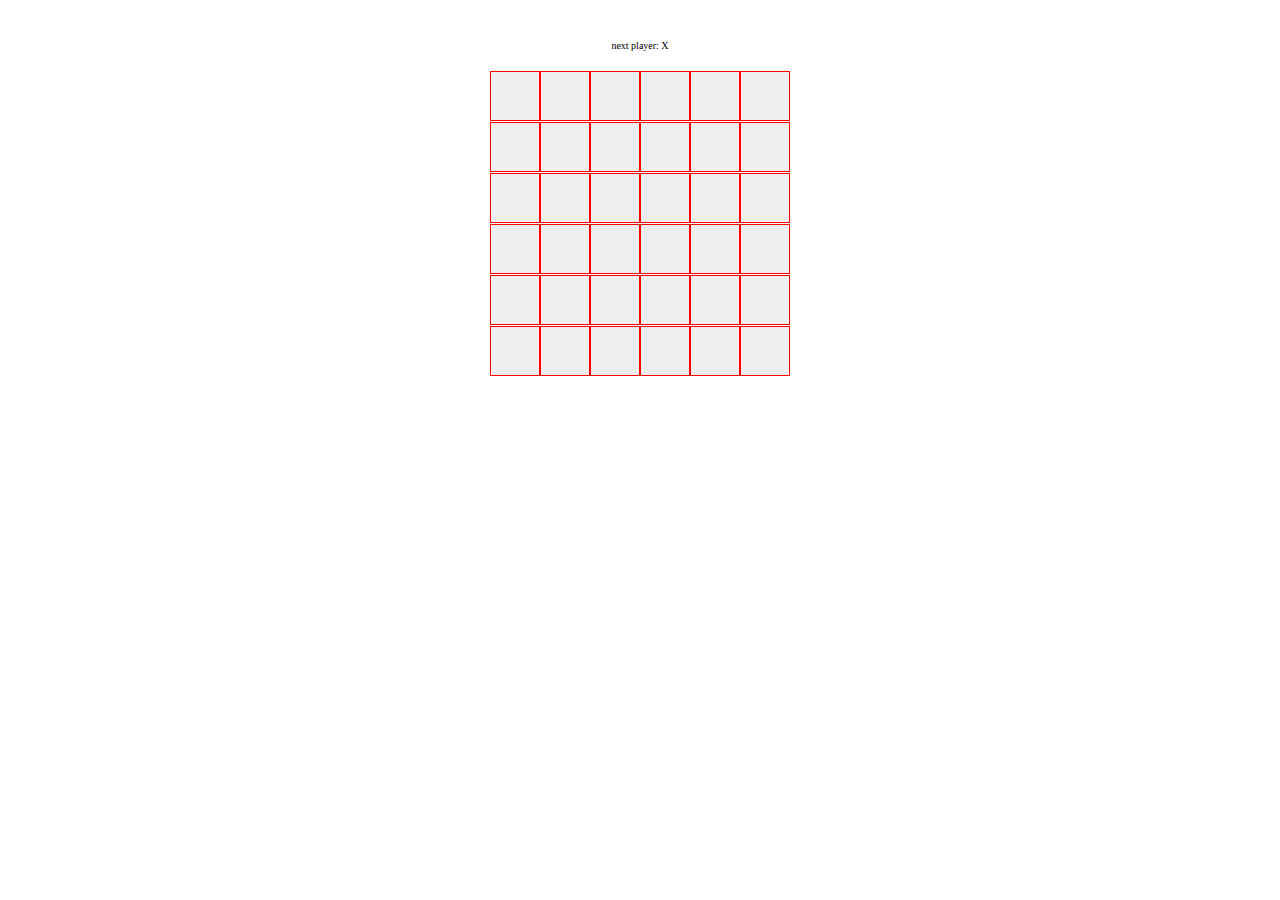
==== index.html @ ab4f506f "Updates" ====
<!doctype html><html lang="en"><head><meta charset="utf-8"/><link rel="icon" href="/favicon.ico"/><meta name="viewport" content="width=device-width,initial-scale=1"/><meta name="theme-color" content="#000000"/><meta name="description" content="Web site created using create-react-app"/><link rel="apple-touch-icon" href="/logo192.png"/><link rel="manifest" href="/manifest.json"/><title>React App</title><link href="/static/css/main.6d71dfde.chunk.css" rel="stylesheet"></head><body><noscript>You need to enable JavaScript to run this app.</noscript><div id="root"></div><script>!function(e){function t(t){for(var n,i,a=t[0],c=t[1],l=t[2],s=0,p=[];s<a.length;s++)i=a[s],Object.prototype.hasOwnProperty.call(o,i)&&o[i]&&p.push(o[i][0]),o[i]=0;for(n in c)Object.prototype.hasOwnProperty.call(c,n)&&(e[n]=c[n]);for(f&&f(t);p.length;)p.shift()();return u.push.apply(u,l||[]),r()}function r(){for(var e,t=0;t<u.length;t++){for(var r=u[t],n=!0,a=1;a<r.length;a++){var c=r[a];0!==o[c]&&(n=!1)}n&&(u.splice(t--,1),e=i(i.s=r[0]))}return e}var n={},o={1:0},u=[];function i(t){if(n[t])return n[t].exports;var r=n[t]={i:t,l:!1,exports:{}};return e[t].call(r.exports,r,r.exports,i),r.l=!0,r.exports}i.e=function(e){var t=[],r=o[e];if(0!==r)if(r)t.push(r[2]);else{var n=new Promise((function(t,n){r=o[e]=[t,n]}));t.push(r[2]=n);var u,a=document.createElement("script");a.charset="utf-8",a.timeout=120,i.nc&&a.setAttribute("nonce",i.nc),a.src=function(e){return i.p+"static/js/"+({}[e]||e)+"."+{3:"0ce5bb3b"}[e]+".chunk.js"}(e);var c=new Error;u=function(t){a.onerror=a.onload=null,clearTimeout(l);var r=o[e];if(0!==r){if(r){var n=t&&("load"===t.type?"missing":t.type),u=t&&t.target&&t.target.src;c.message="Loading chunk "+e+" failed.\n("+n+": "+u+")",c.name="ChunkLoadError",c.type=n,c.request=u,r[1](c)}o[e]=void 0}};var l=setTimeout((function(){u({type:"timeout",target:a})}),12e4);a.onerror=a.onload=u,document.head.appendChild(a)}return Promise.all(t)},i.m=e,i.c=n,i.d=function(e,t,r){i.o(e,t)||Object.defineProperty(e,t,{enumerable:!0,get:r})},i.r=function(e){"undefined"!=typeof Symbol&&Symbol.toStringTag&&Object.defineProperty(e,Symbol.toStringTag,{value:"Module"}),Object.defineProperty(e,"__esModule",{value:!0})},i.t=function(e,t){if(1&t&&(e=i(e)),8&t)return e;if(4&t&&"object"==typeof e&&e&&e.__esModule)return e;var r=Object.create(null);if(i.r(r),Object.defineProperty(r,"default",{enumerable:!0,value:e}),2&t&&"string"!=typeof e)for(var n in e)i.d(r,n,function(t){return e[t]}.bind(null,n));return r},i.n=function(e){var t=e&&e.__esModule?function(){return e.default}:function(){return e};return i.d(t,"a",t),t},i.o=function(e,t){return Object.prototype.hasOwnProperty.call(e,t)},i.p="/",i.oe=function(e){throw console.error(e),e};var a=this.webpackJsonptictactoe=this.webpackJsonptictactoe||[],c=a.push.bind(a);a.push=t,a=a.slice();for(var l=0;l<a.length;l++)t(a[l]);var f=c;r()}([])</script><script src="/static/js/2.72e69fd3.chunk.js"></script><script src="/static/js/main.f0c559cf.chunk.js"></script></body></html>
---- static/css/main.6d71dfde.chunk.css ----
*{padding:0;margin:0;font-size:10px;box-sizing:border-box}code{font-family:source-code-pro,Menlo,Monaco,Consolas,"Courier New",monospace}button{border:1px solid red;padding:0;width:50px;height:50px;margin:0;position:relative}.board{display:grid;grid-template-columns:repeat(6,auto);justify-content:center;margin-top:20px;padding:0;grid-row-gap:0;grid-column-gap:0}.status{text-align:center;margin-top:40px}.row>div{display:inline}button:hover{background-color:hsla(0,0%,100%,.4)}#test{position:relative;top:100px;left:100px}
/*# sourceMappingURL=main.6d71dfde.chunk.css.map */
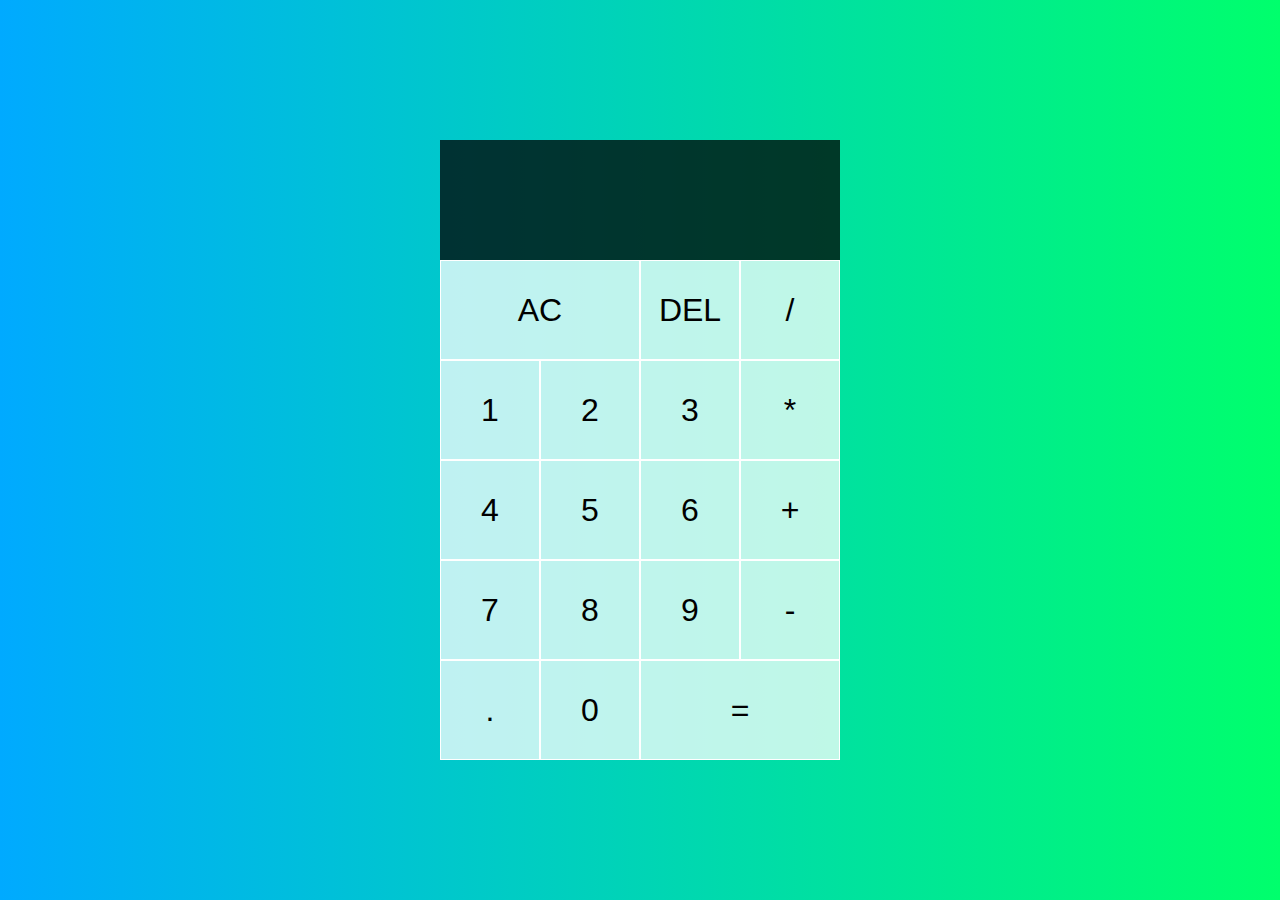
==== commit aa467b7f: "Add files via upload" ====
--- a/index.html
+++ b/index.html
@@ -1 +1,48 @@
-<!doctype html><html lang="en"><head><meta charset="utf-8"/><link rel="icon" href="/favicon.ico"/><meta name="viewport" content="width=device-width,initial-scale=1"/><meta name="theme-color" content="#000000"/><meta name="description" content="Web site created using create-react-app"/><link rel="apple-touch-icon" href="/logo192.png"/><link rel="manifest" href="/manifest.json"/><title>React App</title><link href="/static/css/main.6d71dfde.chunk.css" rel="stylesheet"></head><body><noscript>You need to enable JavaScript to run this app.</noscript><div id="root"></div><script>!function(e){function t(t){for(var n,i,a=t[0],c=t[1],l=t[2],s=0,p=[];s<a.length;s++)i=a[s],Object.prototype.hasOwnProperty.call(o,i)&&o[i]&&p.push(o[i][0]),o[i]=0;for(n in c)Object.prototype.hasOwnProperty.call(c,n)&&(e[n]=c[n]);for(f&&f(t);p.length;)p.shift()();return u.push.apply(u,l||[]),r()}function r(){for(var e,t=0;t<u.length;t++){for(var r=u[t],n=!0,a=1;a<r.length;a++){var c=r[a];0!==o[c]&&(n=!1)}n&&(u.splice(t--,1),e=i(i.s=r[0]))}return e}var n={},o={1:0},u=[];function i(t){if(n[t])return n[t].exports;var r=n[t]={i:t,l:!1,exports:{}};return e[t].call(r.exports,r,r.exports,i),r.l=!0,r.exports}i.e=function(e){var t=[],r=o[e];if(0!==r)if(r)t.push(r[2]);else{var n=new Promise((function(t,n){r=o[e]=[t,n]}));t.push(r[2]=n);var u,a=document.createElement("script");a.charset="utf-8",a.timeout=120,i.nc&&a.setAttribute("nonce",i.nc),a.src=function(e){return i.p+"static/js/"+({}[e]||e)+"."+{3:"0ce5bb3b"}[e]+".chunk.js"}(e);var c=new Error;u=function(t){a.onerror=a.onload=null,clearTimeout(l);var r=o[e];if(0!==r){if(r){var n=t&&("load"===t.type?"missing":t.type),u=t&&t.target&&t.target.src;c.message="Loading chunk "+e+" failed.\n("+n+": "+u+")",c.name="ChunkLoadError",c.type=n,c.request=u,r[1](c)}o[e]=void 0}};var l=setTimeout((function(){u({type:"timeout",target:a})}),12e4);a.onerror=a.onload=u,document.head.appendChild(a)}return Promise.all(t)},i.m=e,i.c=n,i.d=function(e,t,r){i.o(e,t)||Object.defineProperty(e,t,{enumerable:!0,get:r})},i.r=function(e){"undefined"!=typeof Symbol&&Symbol.toStringTag&&Object.defineProperty(e,Symbol.toStringTag,{value:"Module"}),Object.defineProperty(e,"__esModule",{value:!0})},i.t=function(e,t){if(1&t&&(e=i(e)),8&t)return e;if(4&t&&"object"==typeof e&&e&&e.__esModule)return e;var r=Object.create(null);if(i.r(r),Object.defineProperty(r,"default",{enumerable:!0,value:e}),2&t&&"string"!=typeof e)for(var n in e)i.d(r,n,function(t){return e[t]}.bind(null,n));return r},i.n=function(e){var t=e&&e.__esModule?function(){return e.default}:function(){return e};return i.d(t,"a",t),t},i.o=function(e,t){return Object.prototype.hasOwnProperty.call(e,t)},i.p="/",i.oe=function(e){throw console.error(e),e};var a=this.webpackJsonptictactoe=this.webpackJsonptictactoe||[],c=a.push.bind(a);a.push=t,a=a.slice();for(var l=0;l<a.length;l++)t(a[l]);var f=c;r()}([])</script><script src="/static/js/2.72e69fd3.chunk.js"></script><script src="/static/js/main.f0c559cf.chunk.js"></script></body></html>+<!DOCTYPE html>
+<html lang="en">
+<head>
+    <meta charset="UTF-8">
+    <meta http-equiv="X-UA-Compatible" content="IE=edge">
+    <meta name="viewport" content="width=device-width, initial-scale=1.0">
+    <title>Document</title>
+    <link rel="stylesheet" href="calculator-css.css">
+    <script type="text/javascript" src="calculator-js.js" defer></script>
+
+</head>
+<body>
+    <div class="calculator-grid">
+        <div class="output">
+            <div class="previous-operand"
+            data-previous-operand>
+                
+            </div>
+            <div class="current-operand"
+            data-current-operand>
+                
+            </div>
+        </div>
+        <button class="span-two" data-all-clear>AC</button>
+        <button data-delete>DEL</button>
+        <button data-operation>/</button>
+        <button data-number>1</button>
+        <button data-number>2</button>
+        <button data-number>3</button>
+        <button data-operation>*</button>
+        <button data-number>4</button>
+        <button data-number>5</button>
+        <button data-number>6</button>
+        <button data-operation>+</button>
+        <button data-number>7</button>
+        <button data-number>8</button>
+        <button data-number>9</button>
+        <button data-operation>-</button>
+        <button data-number>.</button>
+        <button data-number>0</button>
+        <button class="span-two" data-equals>=</button>
+
+
+
+    </div>
+    
+</body>
+</html>--- a/calculator-css.css
+++ b/calculator-css.css
@@ -0,0 +1,56 @@
+*, *::before, *::after {
+    box-sizing: border-box
+    ;
+    font-family: 'Franklin Gothic Medium', 'Arial Narrow', Arial, sans-serif;
+    font-weight: normal;
+}
+body {
+    padding: 0;
+    margin: 0;
+    background: linear-gradient(to right,#00AAFF, #00ff6c );
+
+}
+.calculator-grid {
+    display: grid;
+    justify-content: center;
+    align-content: center;
+    min-height: 100vh;
+    grid-template-columns: repeat(4,100px);
+    grid-template-rows: minmax(120px, auto) repeat(5,100px);
+
+}
+.calculator-grid > button {
+    cursor: pointer;
+    font-size: 2rem;
+    border: 1px solid white;
+    outline: none;
+    background-color: rgba(255,255,255,0.75);
+}
+.calculator-grid > button:hover {
+    background-color: rgba(255,255,255,0.9);
+}
+.span-two {
+    grid-column: span 2;
+}
+.output {
+    grid-column: 1/-1;
+    background-color: rgba(0,0,0,0.75);
+    display: flex;
+    align-items: flex-end;
+    justify-content: space-between;
+    flex-direction: column;
+    padding: 10px;
+    word-wrap: break-word;
+    word-break: break-all
+
+}
+.output > .previous-operand {
+    color: rgba(255,255,255,0.75);
+    font-size: 1.5rem;
+
+}
+.output > .current-operand {
+    color: white;
+    font-size: 2.5rem;
+
+}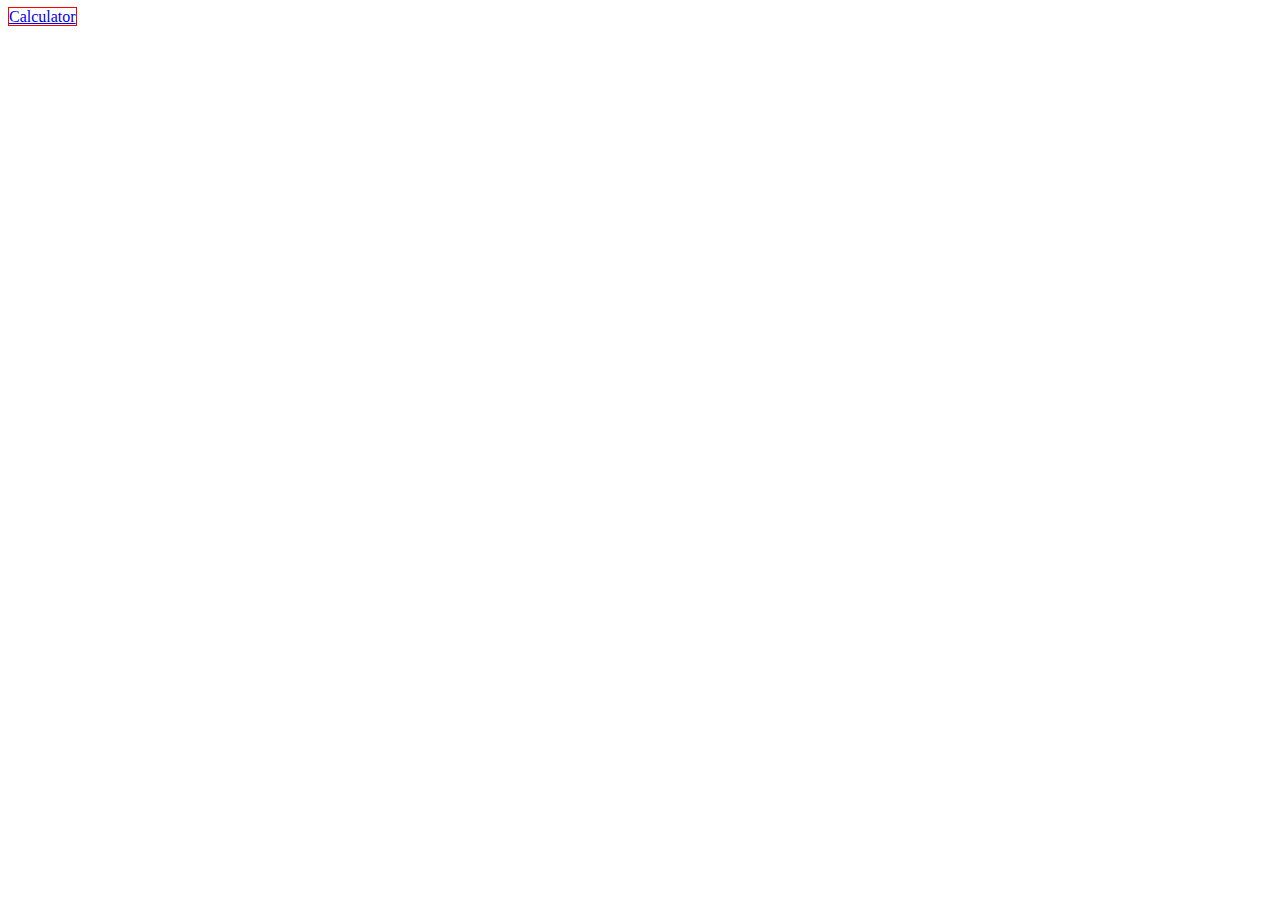
==== commit b5fc2eb8: "Add files via upload" ====
--- a/index.html
+++ b/index.html
@@ -5,44 +5,14 @@
     <meta http-equiv="X-UA-Compatible" content="IE=edge">
     <meta name="viewport" content="width=device-width, initial-scale=1.0">
     <title>Document</title>
-    <link rel="stylesheet" href="calculator-css.css">
-    <script type="text/javascript" src="calculator-js.js" defer></script>
-
+    <style>
+        #link {
+            border: 1px solid red;
+        }
+    </style>
 </head>
 <body>
-    <div class="calculator-grid">
-        <div class="output">
-            <div class="previous-operand"
-            data-previous-operand>
-                
-            </div>
-            <div class="current-operand"
-            data-current-operand>
-                
-            </div>
-        </div>
-        <button class="span-two" data-all-clear>AC</button>
-        <button data-delete>DEL</button>
-        <button data-operation>/</button>
-        <button data-number>1</button>
-        <button data-number>2</button>
-        <button data-number>3</button>
-        <button data-operation>*</button>
-        <button data-number>4</button>
-        <button data-number>5</button>
-        <button data-number>6</button>
-        <button data-operation>+</button>
-        <button data-number>7</button>
-        <button data-number>8</button>
-        <button data-number>9</button>
-        <button data-operation>-</button>
-        <button data-number>.</button>
-        <button data-number>0</button>
-        <button class="span-two" data-equals>=</button>
-
-
-
-    </div>
+    <a id= "link" href= "index1.html">Calculator</a>
     
 </body>
 </html>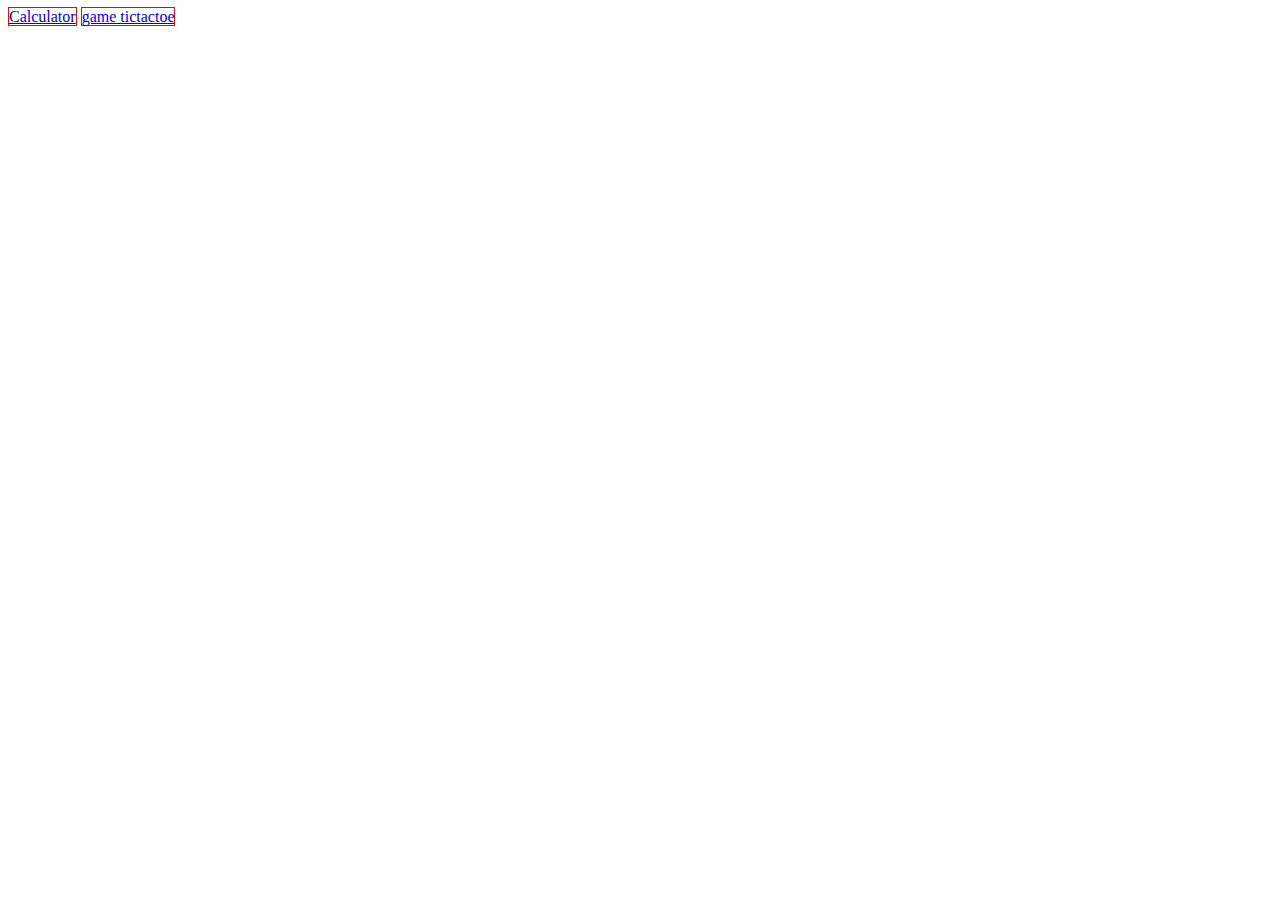
==== commit f1485a5f: "Add files via upload" ====
--- a/index.html
+++ b/index.html
@@ -13,6 +13,7 @@
 </head>
 <body>
     <a id= "link" href= "index1.html">Calculator</a>
+    <a id= "link" href= "index2.html">game tictactoe</a>
     
 </body>
 </html>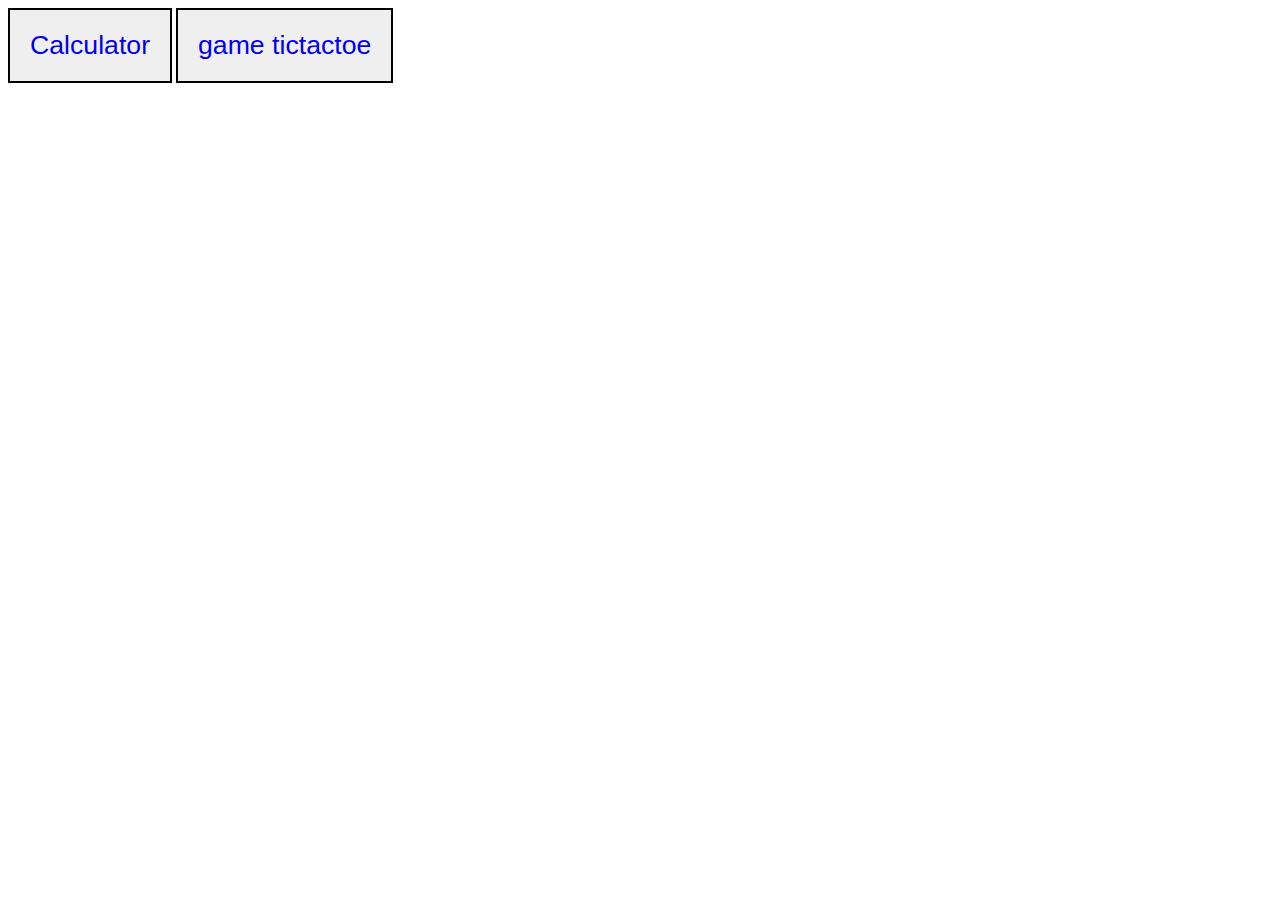
==== commit d103721c: "Add files via upload" ====
--- a/index.html
+++ b/index.html
@@ -6,14 +6,25 @@
     <meta name="viewport" content="width=device-width, initial-scale=1.0">
     <title>Document</title>
     <style>
-        #link {
-            border: 1px solid red;
+       
+        a {
+            text-decoration: none;
+            font-size: 200%;
+
+        }
+        button {
+            border: 2px solid black;
+            padding: 20px 20px;
+        }
+        button:hover {
+            background-color: aqua;
         }
     </style>
 </head>
 <body>
-    <a id= "link" href= "index1.html">Calculator</a>
-    <a id= "link" href= "index2.html">game tictactoe</a>
+    <button><a id= "link" href= "index1.html">Calculator</a></button>
+
+    <button><a id= "link" href= "index2.html">game tictactoe</a></button>
     
 </body>
 </html>